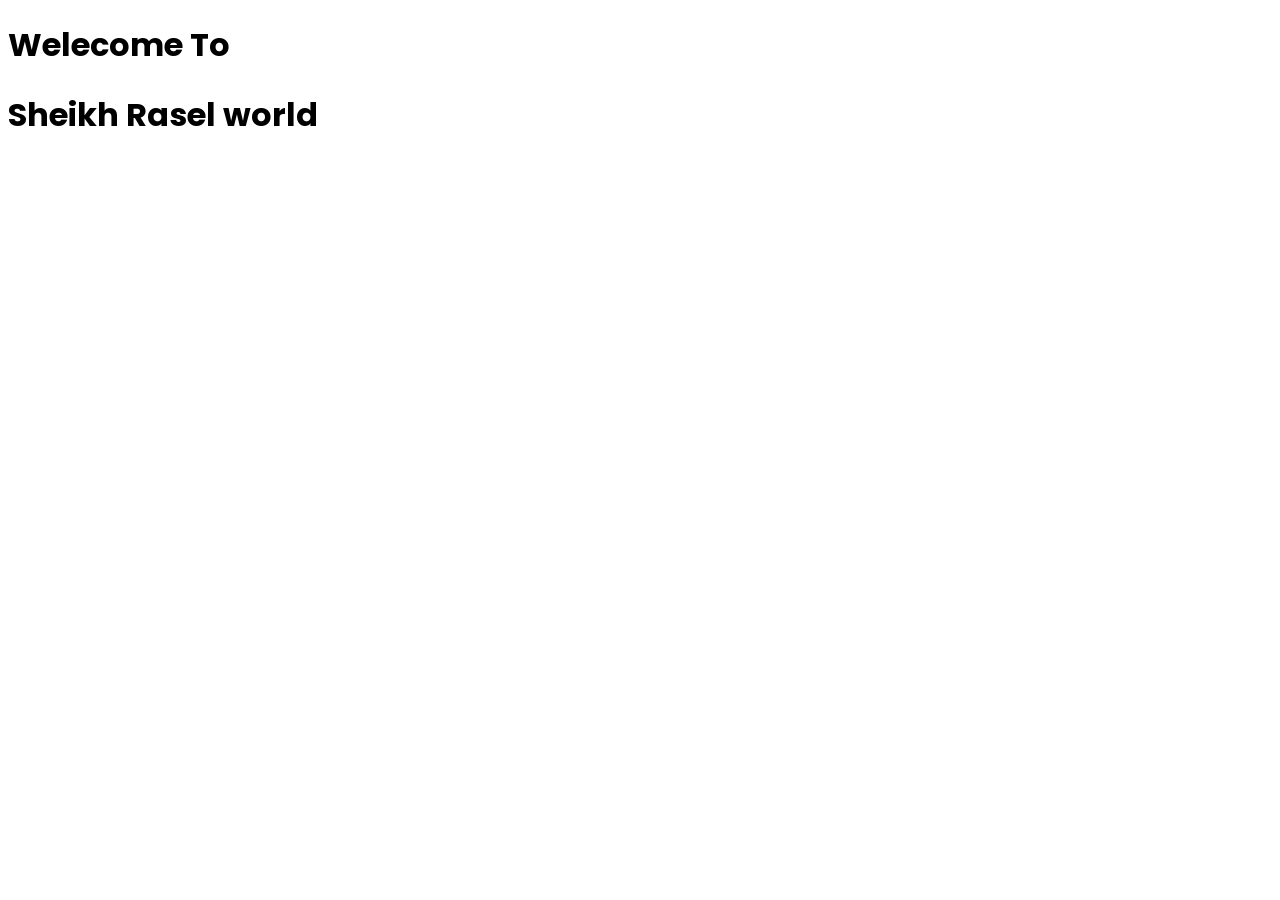
==== index.html @ 1c78735d "index file add" ====
<!DOCTYPE html>
<html lang="en">
<head>
    <meta charset="UTF-8">
    <meta http-equiv="X-UA-Compatible" content="IE=edge">
    <meta name="viewport" content="width=device-width, initial-scale=1.0">
    <title>My First Portfolio site</title>
    <link rel="preconnect" href="https://fonts.googleapis.com">
    <link rel="preconnect" href="https://fonts.gstatic.com" crossorigin>
    <link href="https://fonts.googleapis.com/css2?family=Poppins&display=swap" rel="stylesheet">
    <link rel="stylesheet" href="style.css">
</head>
<body>
    <h1> Welecome To</h1>
    <h1> Sheikh Rasel world</h1>
</body>
</html>
---- style.css ----
body{
    font-family: 'Poppins', sans-serif;
}
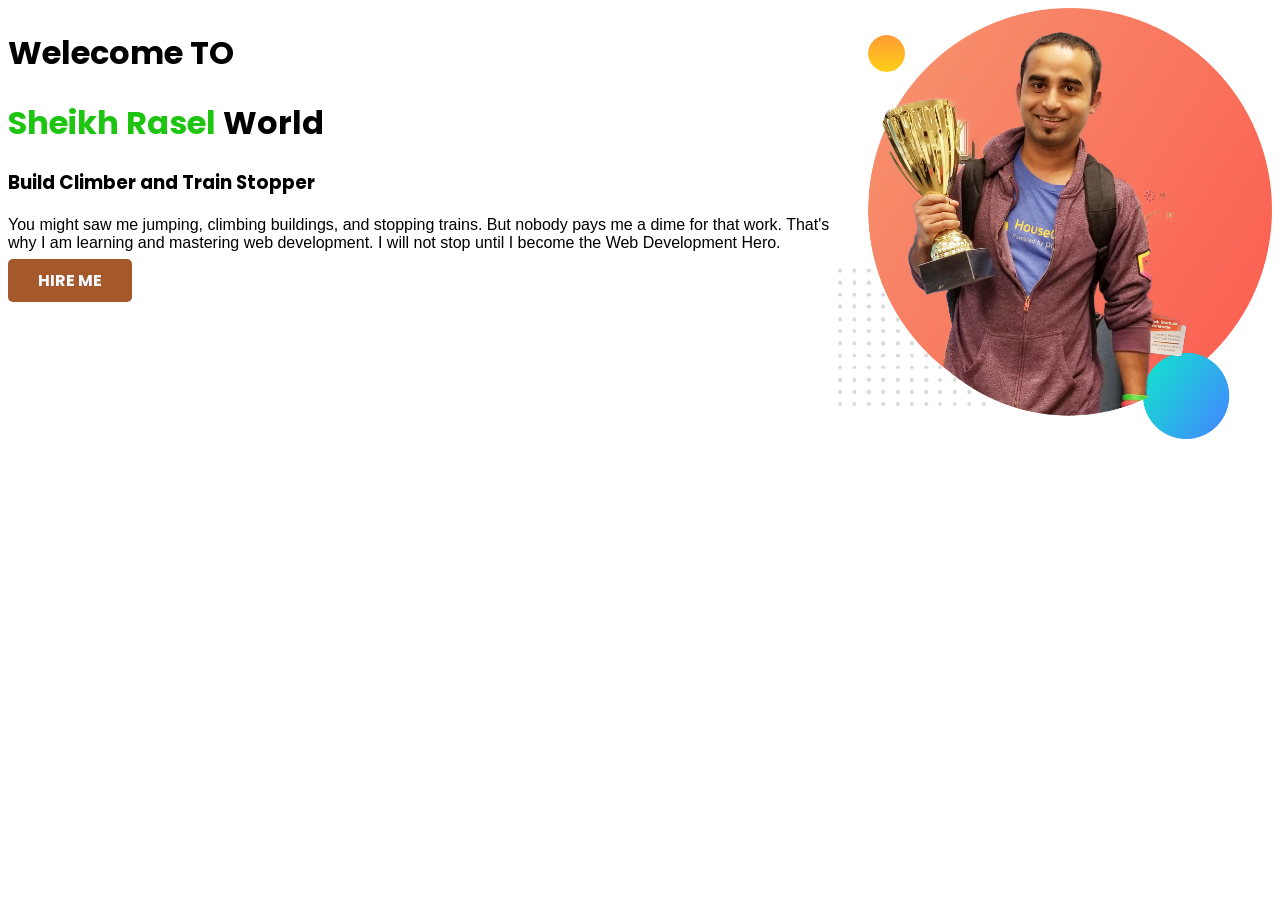
==== commit 3de3bf0b: "style image add" ====
--- a/index.html
+++ b/index.html
@@ -11,7 +11,18 @@
     <link rel="stylesheet" href="style.css">
 </head>
 <body>
-    <h1> Welecome To</h1>
-    <h1> Sheikh Rasel world</h1>
+    <secetion class="welecome">
+        <div>
+            <h1>Welecome TO </h1>
+            <h1> <span class="orange">Sheikh Rasel</span> World </h1>
+            <h3>Build Climber and Train Stopper</h3>
+            <p>You might saw me jumping, climbing buildings, and stopping trains. But nobody pays me a dime for that work. That's why I am learning and mastering web development. I will not stop until I become the Web Development Hero.</p>
+            <a class="hire_me" target="_blank"  href="https://www.linkedin.com/in/md-sheke-rasel-8786101a3/">HIRE ME</a>
+        </div>
+        <div>
+           <img src="images/jhankar.png" alt="#">
+        </div>
+    </secetion>
+    
 </body>
 </html>
--- a/style.css
+++ b/style.css
@@ -1,3 +1,22 @@
 body{
     font-family: 'Poppins', sans-serif;
+}
+.welecome{
+display: flex;
+
+}
+.orange{
+    color: rgb(29, 197, 17);
+}
+.hire_me{
+   background-image: -o-linear-gradient(tomato red );
+   background-color: rgb(165, 89, 42);
+   text-decoration: none;
+   padding: 10px 30px ;
+   border-radius: 5px;
+   font-weight: 700;
+   color: aliceblue;
+}
+img{
+    width: 100%;
 }
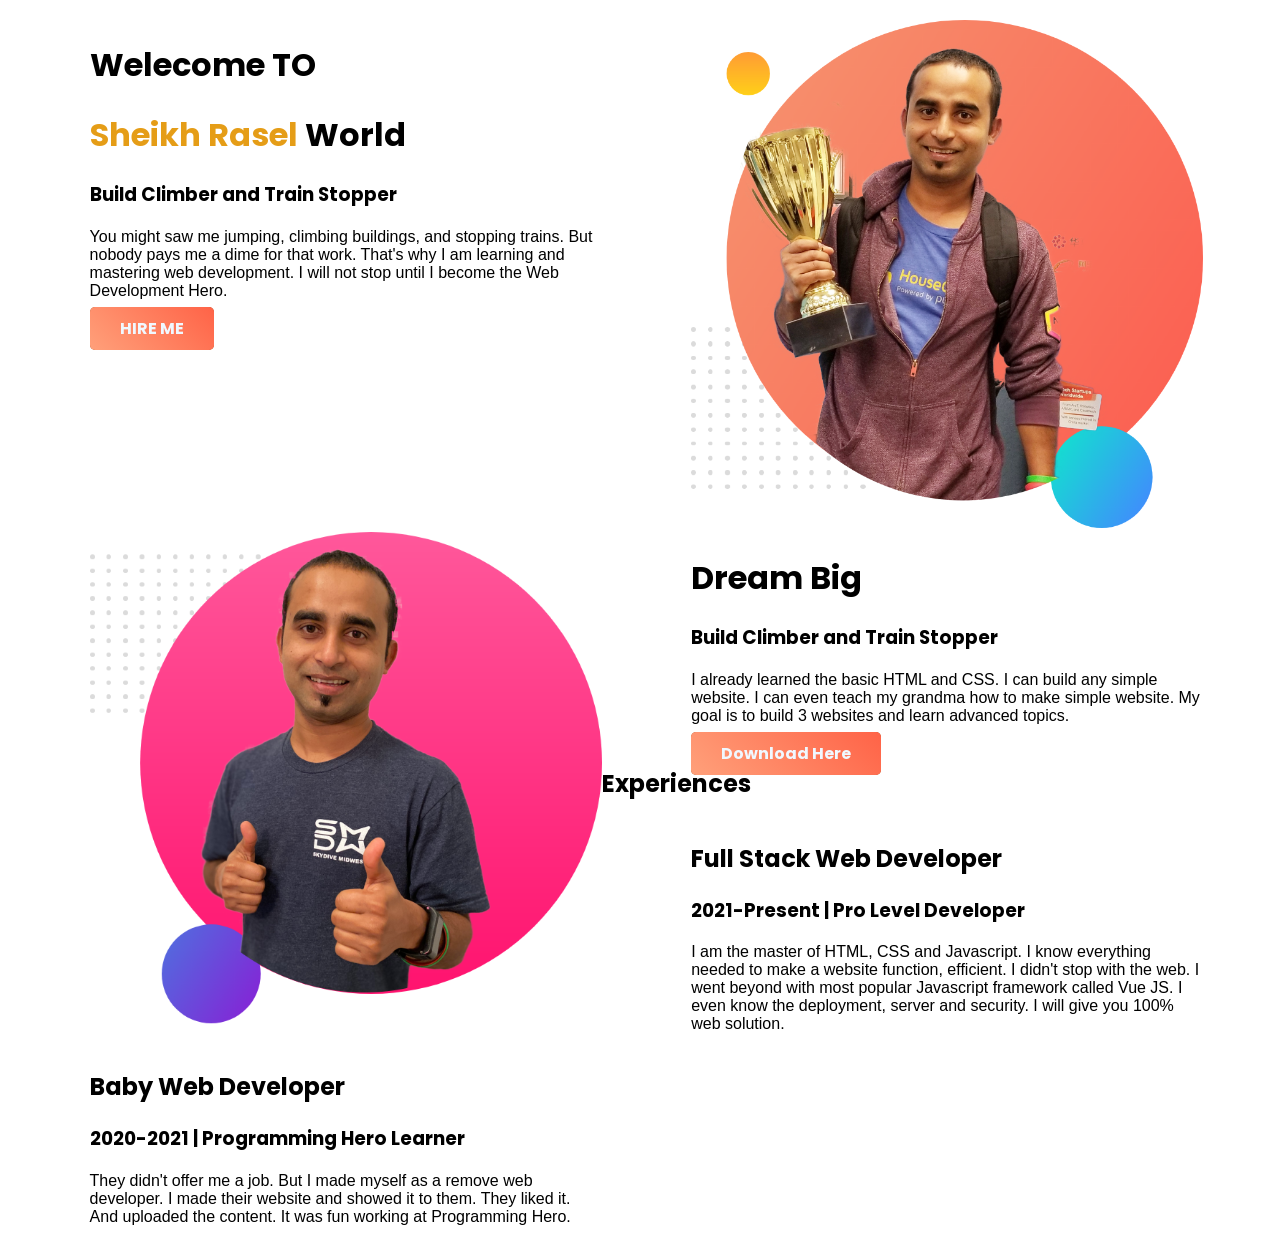
==== commit 25d815e9: "dream section add" ====
--- a/index.html
+++ b/index.html
@@ -12,17 +12,47 @@
 </head>
 <body>
     <secetion class="welecome">
-        <div>
+        <div class="width_define">
             <h1>Welecome TO </h1>
             <h1> <span class="orange">Sheikh Rasel</span> World </h1>
             <h3>Build Climber and Train Stopper</h3>
             <p>You might saw me jumping, climbing buildings, and stopping trains. But nobody pays me a dime for that work. That's why I am learning and mastering web development. I will not stop until I become the Web Development Hero.</p>
-            <a class="hire_me" target="_blank"  href="https://www.linkedin.com/in/md-sheke-rasel-8786101a3/">HIRE ME</a>
+            <a class="ancor_button" target="_blank"  href="https://www.linkedin.com/in/md-sheke-rasel-8786101a3/">HIRE ME</a>
         </div>
-        <div>
+        <div class="width_define">
            <img src="images/jhankar.png" alt="#">
         </div>
     </secetion>
+
+    <secetion class="dream-area">
+
+        <div class="width_define">
+            <img src="images/jhankar2.png" alt="#">
+        </div>
+
+        <div class="width_define">
+            <h1>Dream Big </h1>
+            <h3>Build Climber and Train Stopper</h3>
+            <p>I already learned the basic HTML and CSS. I can build any simple website. I can even teach my grandma how to make simple website. My goal is to build 3 websites and learn advanced topics.</p>
+
+            <a class="ancor_button" target="_blank"  href="https://www.linkedin.com/in/md-sheke-rasel-8786101a3/"> Download Here</a>
+        </div>
+      
+    </secetion>
+
+    <section class="experience-area">
+        <h2>Experiences</h2>
+        <div class="width_define" id="full-stack">
+            <h2>Full Stack Web Developer</h2>
+            <h3>2021-Present | Pro Level Developer</h3>
+            <p>I am the master of HTML, CSS and Javascript. I know everything needed to make a website function, efficient. I didn't stop with the web. I went beyond with most popular Javascript framework called Vue JS. I even know the deployment, server and security. I will give you 100% web solution.</p>
+        </div>
+        <div class="width_define" id="baby-web">
+            <h2>Baby Web Developer</h2>
+            <h3>2020-2021 | Programming Hero Learner</h3>
+            <p>They didn't offer me a job. But I made myself as a remove web developer. I made their website and showed it to them. They liked it. And uploaded the content. It was fun working at Programming Hero.</p>
+        </div>
+    </section>
     
 </body>
 </html>
--- a/style.css
+++ b/style.css
@@ -1,15 +1,34 @@
 body{
     font-family: 'Poppins', sans-serif;
+    margin: 0;
+}
+section{
+    height: 500px;
+    padding-bottom: 150px;
 }
 .welecome{
-display: flex;
+    /* display: flex; */
+    background-image: url("images/top-banner.png");
+    background-repeat: no-repeat;
 
+};
+
+h1{
+    font-size: 50px;
+    /* font-weight: 700; */
+}
+
+.width_define {
+    width:40%;
+    float: left;
+    margin-left: 5%;
+    padding-left: 2%;
 }
 .orange{
-    color: rgb(29, 197, 17);
+    color: rgb(229, 157, 23);
 }
-.hire_me{
-   background-image: -o-linear-gradient(tomato red );
+.ancor_button{
+    background: linear-gradient(45deg, lightsalmon, tomato);
    background-color: rgb(165, 89, 42);
    text-decoration: none;
    padding: 10px 30px ;
@@ -17,6 +36,12 @@
    font-weight: 700;
    color: aliceblue;
 }
-img{
+.width_define img{
     width: 100%;
+}
+
+.dream-area{
+    background-image: url("images/dream-bg.png");
+    background-repeat: no-repeat;
+    background-position: left;
 }
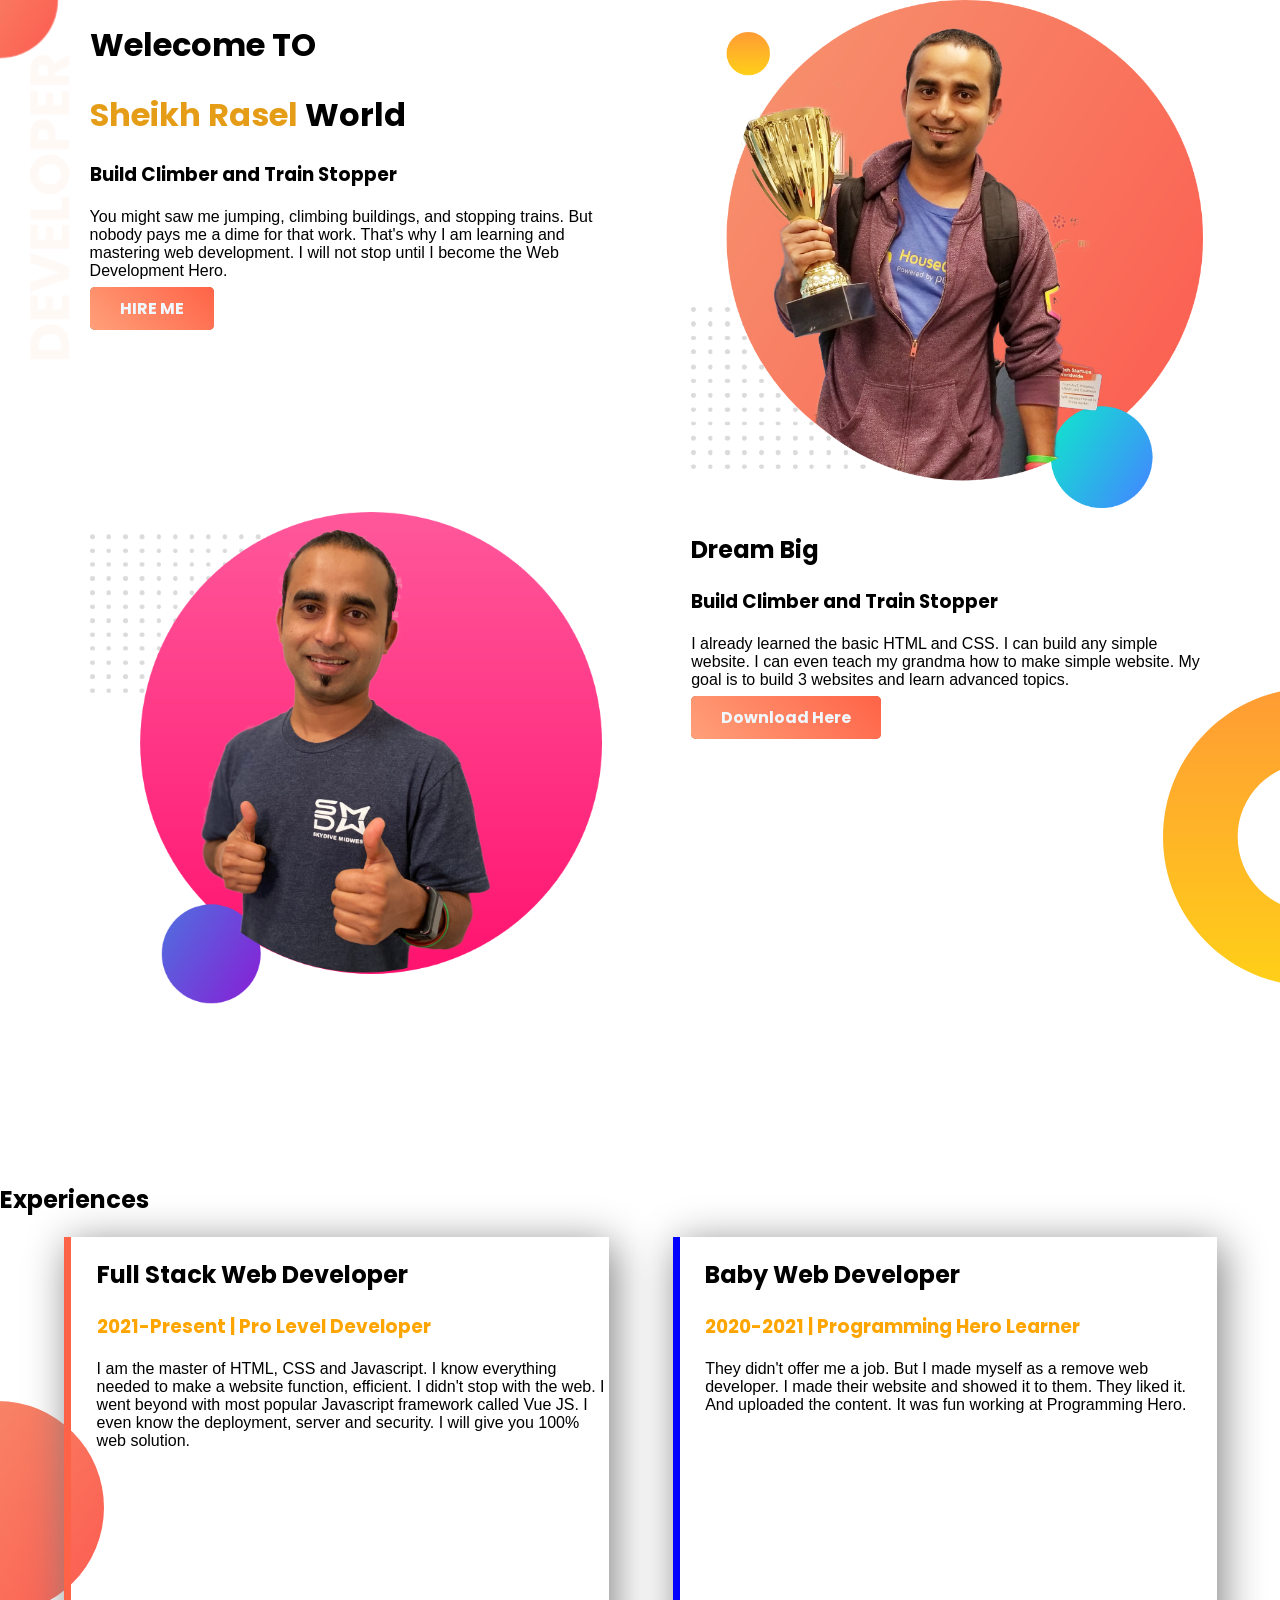
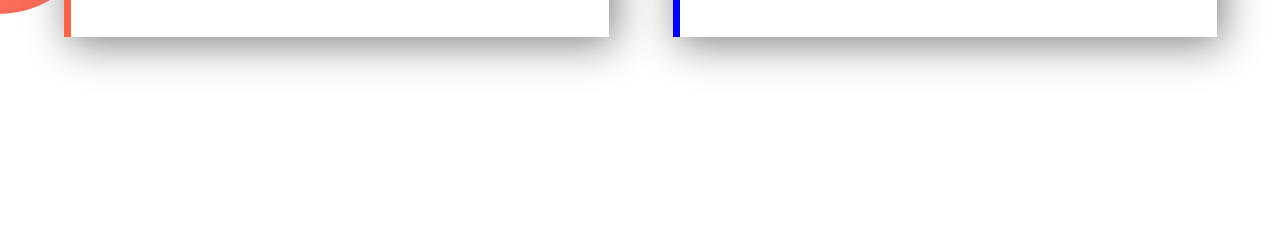
==== commit e2d64d9e: "drem add" ====
--- a/index.html
+++ b/index.html
@@ -11,48 +11,50 @@
     <link rel="stylesheet" href="style.css">
 </head>
 <body>
-    <secetion class="welecome">
-        <div class="width_define">
-            <h1>Welecome TO </h1>
-            <h1> <span class="orange">Sheikh Rasel</span> World </h1>
-            <h3>Build Climber and Train Stopper</h3>
-            <p>You might saw me jumping, climbing buildings, and stopping trains. But nobody pays me a dime for that work. That's why I am learning and mastering web development. I will not stop until I become the Web Development Hero.</p>
-            <a class="ancor_button" target="_blank"  href="https://www.linkedin.com/in/md-sheke-rasel-8786101a3/">HIRE ME</a>
-        </div>
-        <div class="width_define">
-           <img src="images/jhankar.png" alt="#">
-        </div>
-    </secetion>
+        <secetion class="welecome">
+            <div class="width_define">
+                <h1>Welecome TO </h1>
+                <h1> <span class="orange">Sheikh Rasel</span> World </h1>
+                <h3>Build Climber and Train Stopper</h3>
+                <p>You might saw me jumping, climbing buildings, and stopping trains. But nobody pays me a dime for that work. That's why I am learning and mastering web development. I will not stop until I become the Web Development Hero.</p>
+                <a class="ancor_button" target="_blank"  href="https://www.linkedin.com/in/md-sheke-rasel-8786101a3/">HIRE ME</a>
+            </div>
+            <div class="width_define">
+            <img src="images/jhankar.png" alt="">
+            </div>
+        </secetion>
 
-    <secetion class="dream-area">
+    
+        <section class="dream-area">
+            
+            <div class="width_define">
+                <img src="images/jhankar2.png" alt="#">
+            </div>
 
-        <div class="width_define">
-            <img src="images/jhankar2.png" alt="#">
-        </div>
+            <div class="width_define">
+                <h1>Dream Big </h1>
+                <h3>Build Climber and Train Stopper</h3>
+                <p>I already learned the basic HTML and CSS. I can build any simple website. I can even teach my grandma how to make simple website. My goal is to build 3 websites and learn advanced topics.</p>
 
-        <div class="width_define">
-            <h1>Dream Big </h1>
-            <h3>Build Climber and Train Stopper</h3>
-            <p>I already learned the basic HTML and CSS. I can build any simple website. I can even teach my grandma how to make simple website. My goal is to build 3 websites and learn advanced topics.</p>
+                <a class="ancor_button" target="_blank"  href="https://www.linkedin.com/in/md-sheke-rasel-8786101a3/"> Download Here</a>
+            </div>
+        </section>
 
-            <a class="ancor_button" target="_blank"  href="https://www.linkedin.com/in/md-sheke-rasel-8786101a3/"> Download Here</a>
-        </div>
-      
-    </secetion>
+       
 
-    <section class="experience-area">
-        <h2>Experiences</h2>
-        <div class="width_define" id="full-stack">
-            <h2>Full Stack Web Developer</h2>
-            <h3>2021-Present | Pro Level Developer</h3>
-            <p>I am the master of HTML, CSS and Javascript. I know everything needed to make a website function, efficient. I didn't stop with the web. I went beyond with most popular Javascript framework called Vue JS. I even know the deployment, server and security. I will give you 100% web solution.</p>
-        </div>
-        <div class="width_define" id="baby-web">
-            <h2>Baby Web Developer</h2>
-            <h3>2020-2021 | Programming Hero Learner</h3>
-            <p>They didn't offer me a job. But I made myself as a remove web developer. I made their website and showed it to them. They liked it. And uploaded the content. It was fun working at Programming Hero.</p>
-        </div>
-    </section>
+        <section class="experience-area">
+            <h2>Experiences</h2>
+            <div class="width_define" id="full-stack">
+                <h2>Full Stack Web Developer</h2>
+                <h3>2021-Present | Pro Level Developer</h3>
+                <p>I am the master of HTML, CSS and Javascript. I know everything needed to make a website function, efficient. I didn't stop with the web. I went beyond with most popular Javascript framework called Vue JS. I even know the deployment, server and security. I will give you 100% web solution.</p>
+            </div>
+            <div class="width_define" id="baby-web">
+                <h2>Baby Web Developer</h2>
+                <h3>2020-2021 | Programming Hero Learner</h3>
+                <p>They didn't offer me a job. But I made myself as a remove web developer. I made their website and showed it to them. They liked it. And uploaded the content. It was fun working at Programming Hero.</p>
+            </div>
+        </section>
     
 </body>
 </html>
--- a/style.css
+++ b/style.css
@@ -7,7 +7,7 @@
     padding-bottom: 150px;
 }
 .welecome{
-    /* display: flex; */
+    display: flex;
     background-image: url("images/top-banner.png");
     background-repeat: no-repeat;
 
@@ -15,7 +15,7 @@
 
 h1{
     font-size: 50px;
-    /* font-weight: 700; */
+   
 }
 
 .width_define {
@@ -43,5 +43,26 @@
 .dream-area{
     background-image: url("images/dream-bg.png");
     background-repeat: no-repeat;
+    background-position: right;
+}
+.experience-area{
+    background-image: url("images/exp-bg.png");
+    background-repeat: no-repeat;
     background-position: left;
+}
+.experience-area h3{
+    color: orange;
+}
+
+.experience-area div{
+    box-shadow: 5px 7px 40px gray;
+    height: 80%;
+}
+#full-stack{
+    border-left: 7px solid tomato;
+}
+#baby-web{
+    border-left: 7px solid;
+    border-image: linear-gradient(blue 100%, cyan 100%);
+    border-image-slice: 1;
 }
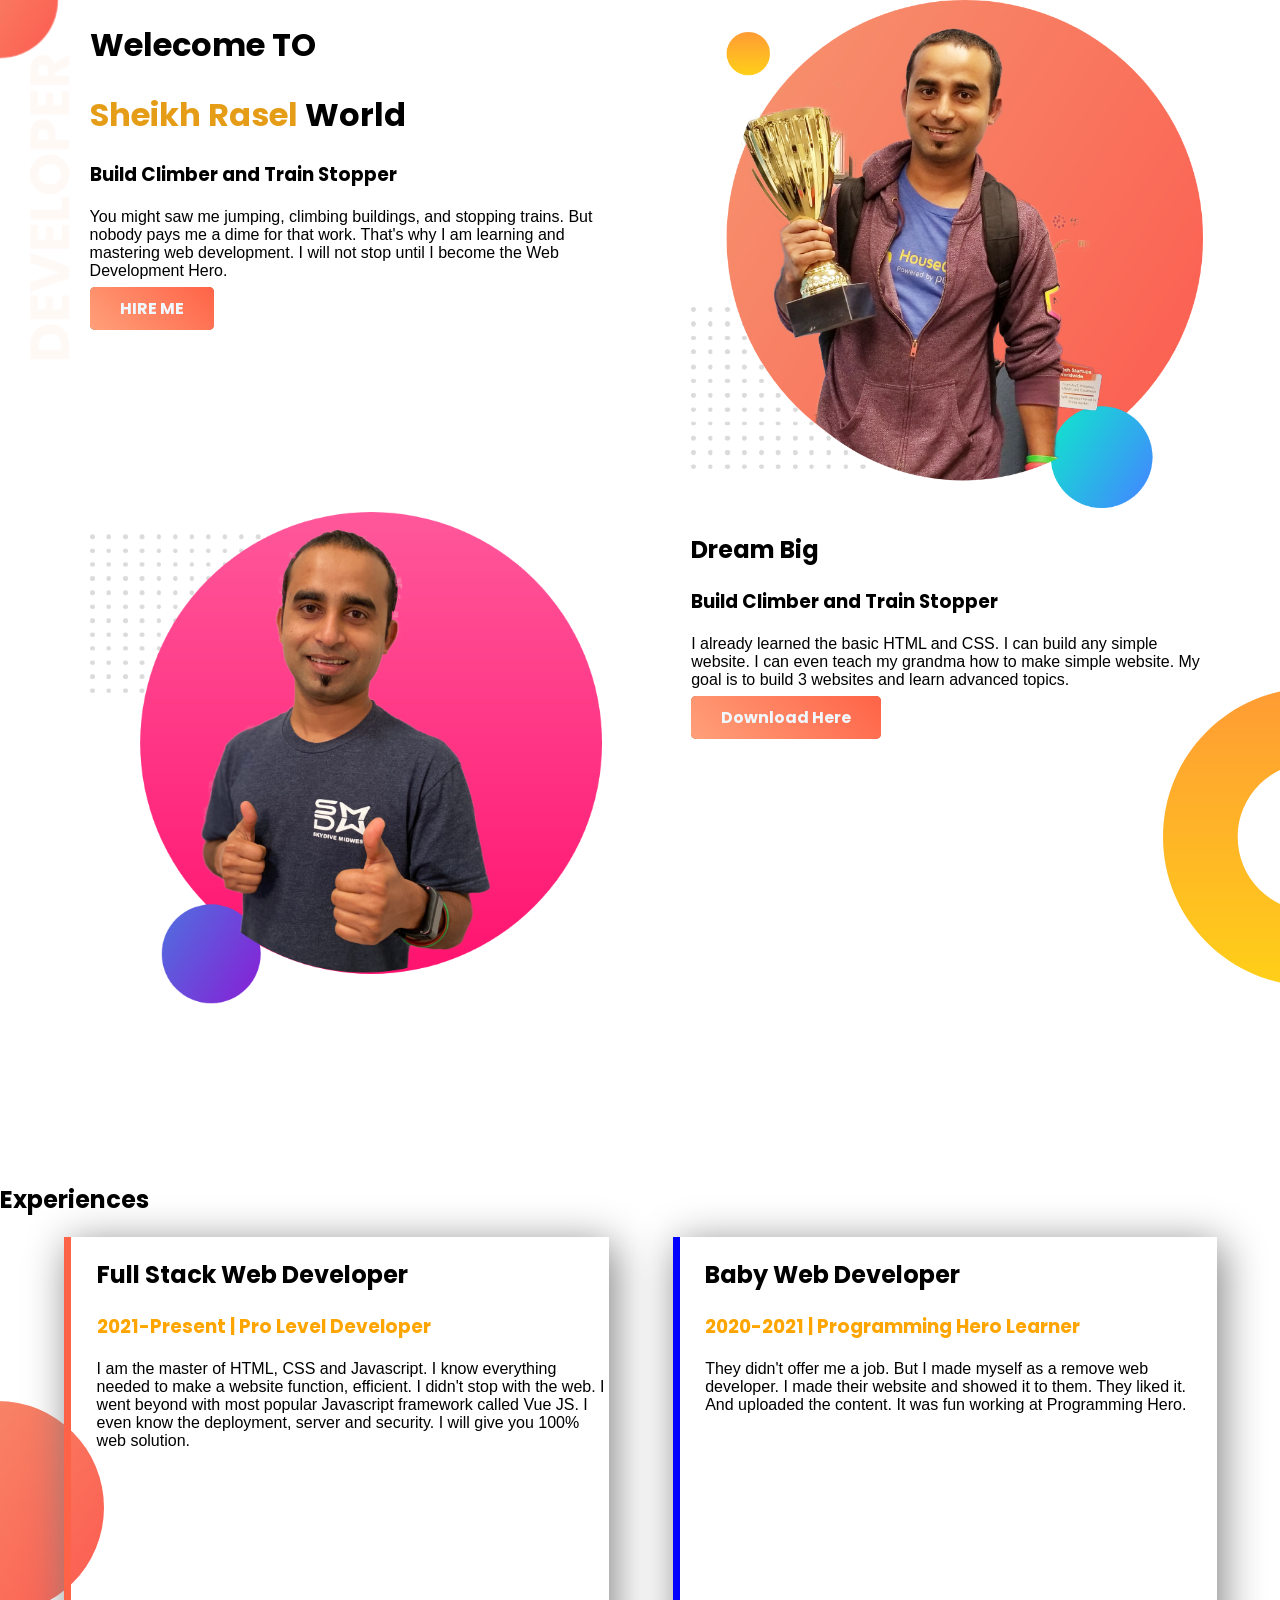
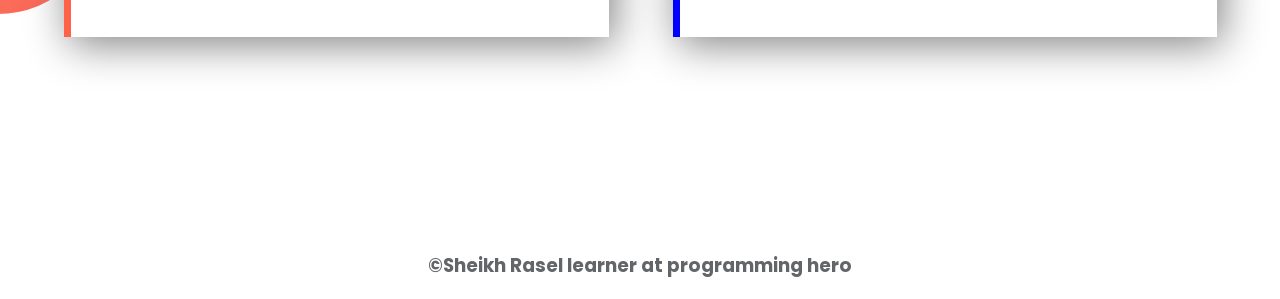
==== commit de2d878f: "footer add" ====
--- a/index.html
+++ b/index.html
@@ -57,4 +57,7 @@
         </section>
     
 </body>
+<footer>
+    <h3>&copy;Sheikh Rasel learner at programming hero</h3>
+</footer>
 </html>
--- a/style.css
+++ b/style.css
@@ -65,4 +65,8 @@
     border-left: 7px solid;
     border-image: linear-gradient(blue 100%, cyan 100%);
     border-image-slice: 1;
+}
+footer h3{
+    text-align: center;
+    color: rgb(98, 102, 105);
 }
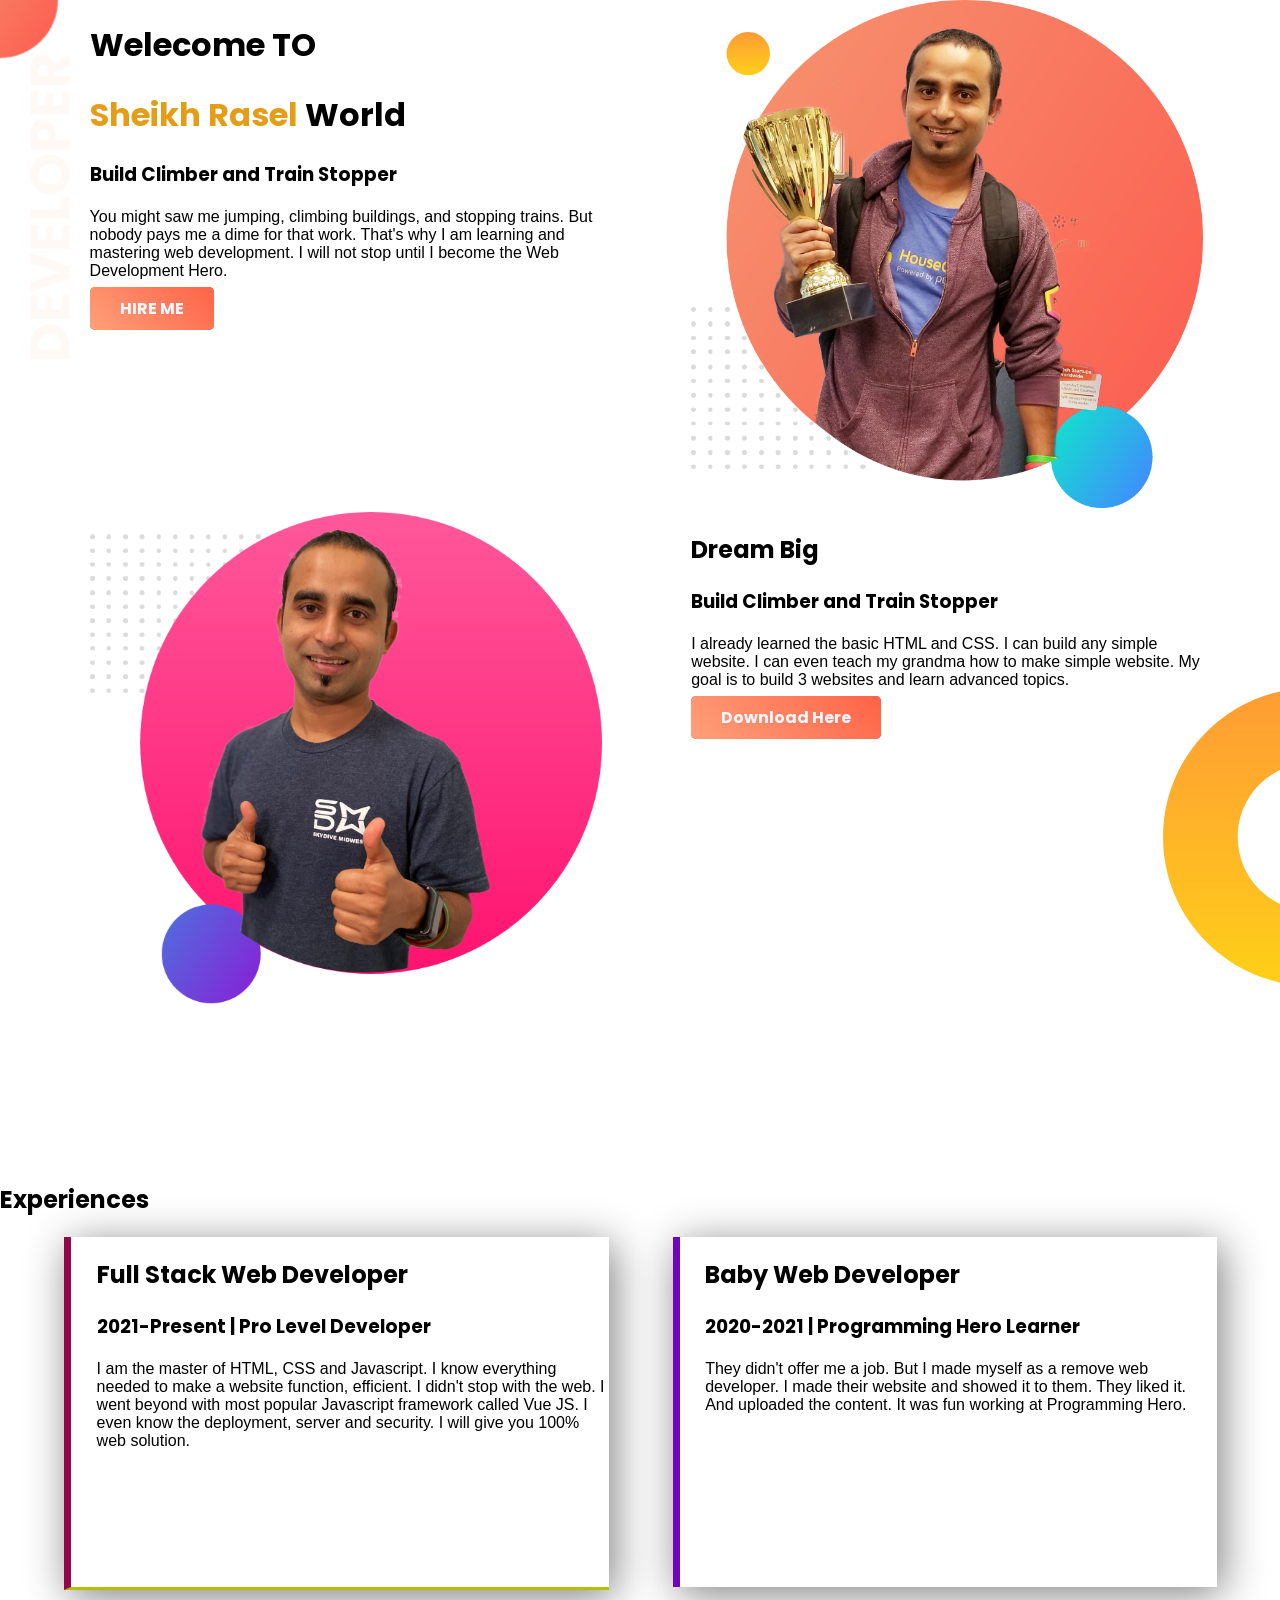
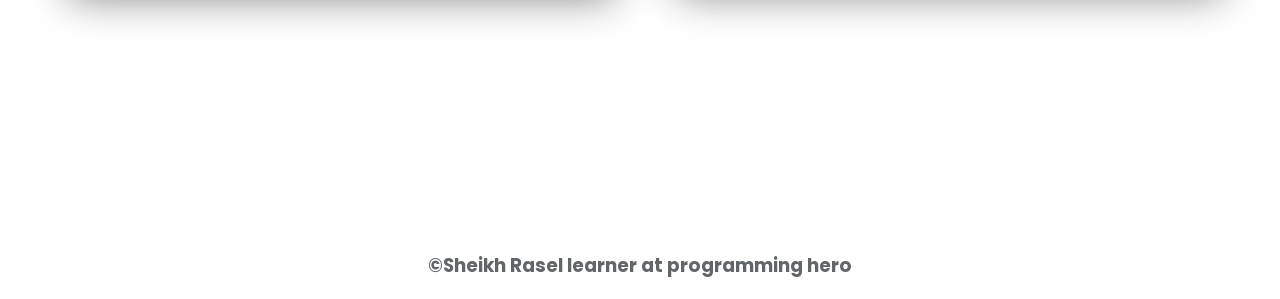
==== commit 25005cdd: "color add" ====
--- a/index.html
+++ b/index.html
@@ -42,7 +42,7 @@
 
        
 
-        <section class="experience-area">
+        <section class="vision_area">
             <h2>Experiences</h2>
             <div class="width_define" id="full-stack">
                 <h2>Full Stack Web Developer</h2>
--- a/style.css
+++ b/style.css
@@ -54,17 +54,19 @@
     color: orange;
 }
 
-.experience-area div{
+.vision_area div{
     box-shadow: 5px 7px 40px gray;
-    height: 80%;
+    height: 70%;
+   
 }
 #full-stack{
-    border-left: 7px solid tomato;
+    border-left: 7px solid rgb(149, 6, 75);
+    border-bottom: 3px solid rgb(180, 192, 7);
 }
 #baby-web{
     border-left: 7px solid;
-    border-image: linear-gradient(blue 100%, cyan 100%);
-    border-image-slice: 1;
+    border-image: linear-gradient(rgb(114, 5, 187) 100%, cyan 100%);
+    border-image-slice:  1;
 }
 footer h3{
     text-align: center;
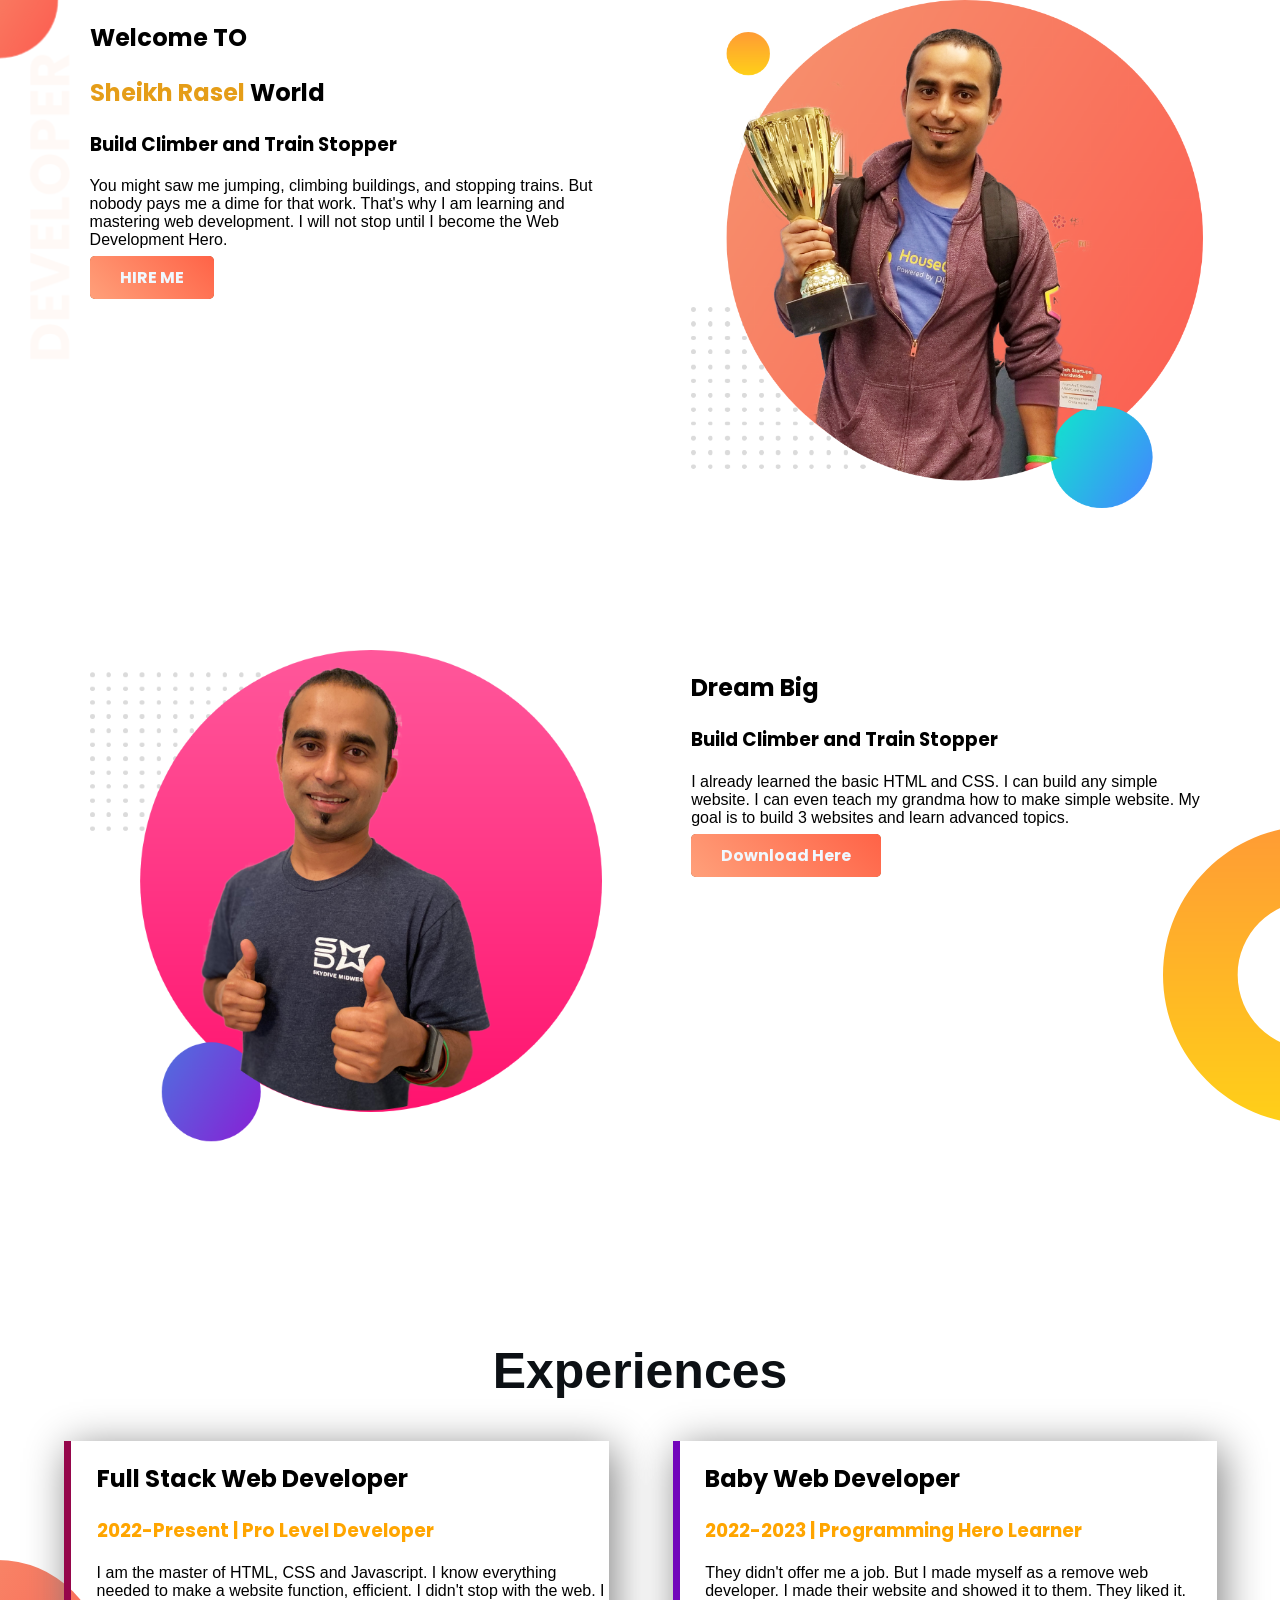
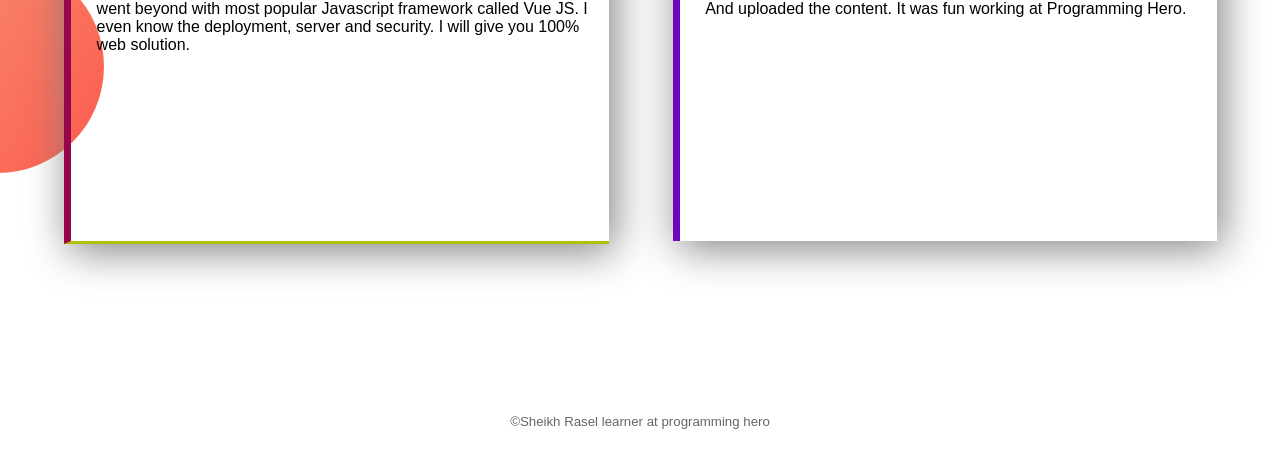
==== commit ecaf5b2d: "text add" ====
--- a/index.html
+++ b/index.html
@@ -11,9 +11,9 @@
     <link rel="stylesheet" href="style.css">
 </head>
 <body>
-        <secetion class="welecome">
+        <section class="welcome">
             <div class="width_define">
-                <h1>Welecome TO </h1>
+                <h1>Welcome TO </h1>
                 <h1> <span class="orange">Sheikh Rasel</span> World </h1>
                 <h3>Build Climber and Train Stopper</h3>
                 <p>You might saw me jumping, climbing buildings, and stopping trains. But nobody pays me a dime for that work. That's why I am learning and mastering web development. I will not stop until I become the Web Development Hero.</p>
@@ -22,9 +22,8 @@
             <div class="width_define">
             <img src="images/jhankar.png" alt="">
             </div>
-        </secetion>
-
-    
+        </section>
+        
         <section class="dream-area">
             
             <div class="width_define">
@@ -43,21 +42,21 @@
        
 
         <section class="vision_area">
-            <h2>Experiences</h2>
+            <h1>Experiences</h1>
             <div class="width_define" id="full-stack">
                 <h2>Full Stack Web Developer</h2>
-                <h3>2021-Present | Pro Level Developer</h3>
+                <h3>2022-Present | Pro Level Developer</h3>
                 <p>I am the master of HTML, CSS and Javascript. I know everything needed to make a website function, efficient. I didn't stop with the web. I went beyond with most popular Javascript framework called Vue JS. I even know the deployment, server and security. I will give you 100% web solution.</p>
             </div>
             <div class="width_define" id="baby-web">
                 <h2>Baby Web Developer</h2>
-                <h3>2020-2021 | Programming Hero Learner</h3>
+                <h3>2022-2023 | Programming Hero Learner</h3>
                 <p>They didn't offer me a job. But I made myself as a remove web developer. I made their website and showed it to them. They liked it. And uploaded the content. It was fun working at Programming Hero.</p>
             </div>
         </section>
     
 </body>
 <footer>
-    <h3>&copy;Sheikh Rasel learner at programming hero</h3>
+    <h5>&copy;Sheikh Rasel learner at programming hero</h5>
 </footer>
 </html>
--- a/style.css
+++ b/style.css
@@ -6,7 +6,7 @@
     height: 500px;
     padding-bottom: 150px;
 }
-.welecome{
+.welcome{
     display: flex;
     background-image: url("images/top-banner.png");
     background-repeat: no-repeat;
@@ -45,18 +45,25 @@
     background-repeat: no-repeat;
     background-position: right;
 }
-.experience-area{
+.vision_area{
     background-image: url("images/exp-bg.png");
     background-repeat: no-repeat;
     background-position: left;
 }
-.experience-area h3{
+.vision_area h3{
     color: orange;
+}
+.vision_area h1{
+ color: rgb(12, 16, 20);
+ text-align: center;
+ font-weight: 800;
+ font-size: 50px;
+ text-transform: initial;
 }
 
 .vision_area div{
     box-shadow: 5px 7px 40px gray;
-    height: 70%;
+    height: 80%;
    
 }
 #full-stack{
@@ -68,7 +75,8 @@
     border-image: linear-gradient(rgb(114, 5, 187) 100%, cyan 100%);
     border-image-slice:  1;
 }
-footer h3{
+footer h5{
+    font-weight: lighter;
     text-align: center;
     color: rgb(98, 102, 105);
 }
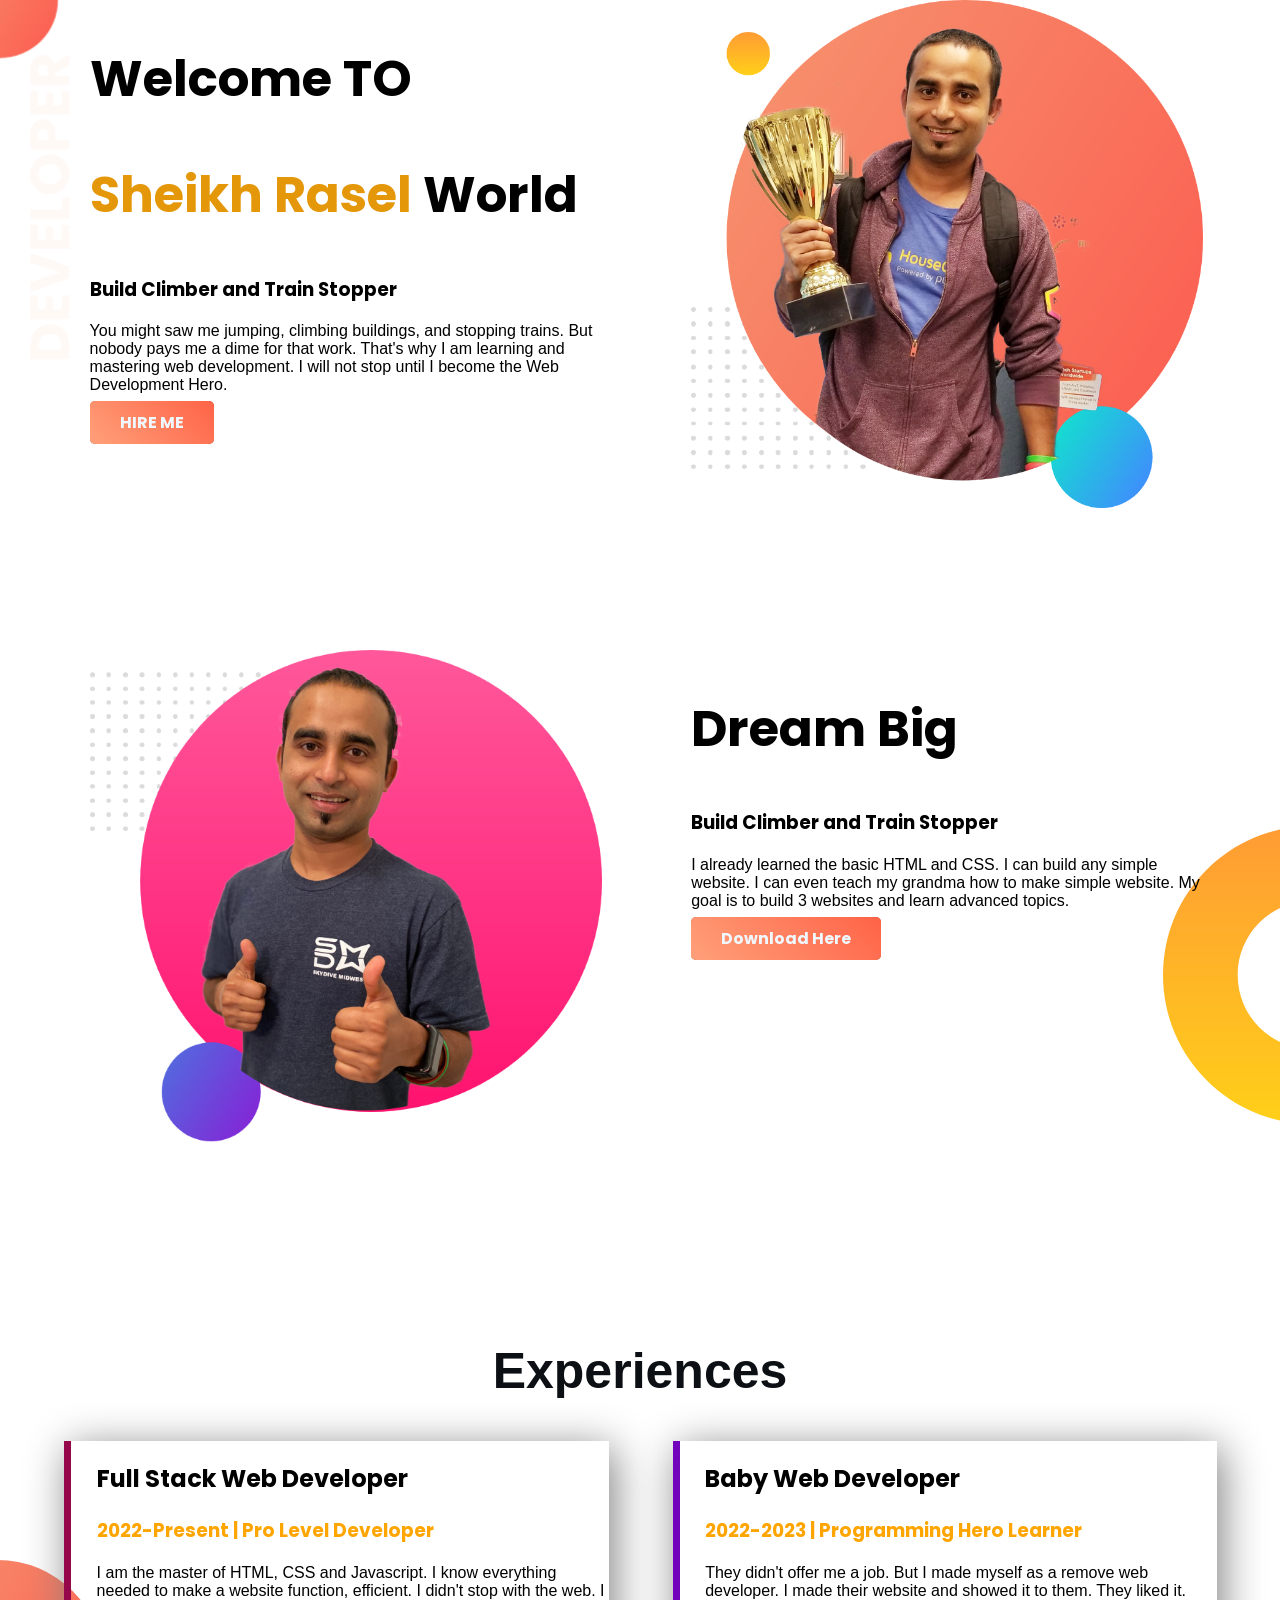
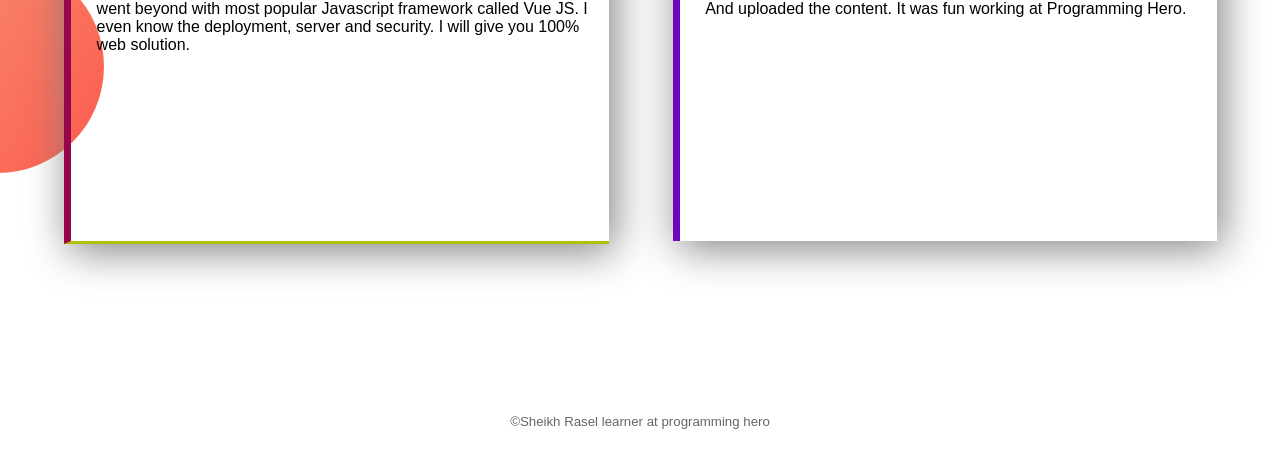
==== commit cb9b9b7e: "text add" ====
--- a/index.html
+++ b/index.html
@@ -43,16 +43,19 @@
 
         <section class="vision_area">
             <h1>Experiences</h1>
+
             <div class="width_define" id="full-stack">
                 <h2>Full Stack Web Developer</h2>
                 <h3>2022-Present | Pro Level Developer</h3>
                 <p>I am the master of HTML, CSS and Javascript. I know everything needed to make a website function, efficient. I didn't stop with the web. I went beyond with most popular Javascript framework called Vue JS. I even know the deployment, server and security. I will give you 100% web solution.</p>
             </div>
+
             <div class="width_define" id="baby-web">
                 <h2>Baby Web Developer</h2>
                 <h3>2022-2023 | Programming Hero Learner</h3>
                 <p>They didn't offer me a job. But I made myself as a remove web developer. I made their website and showed it to them. They liked it. And uploaded the content. It was fun working at Programming Hero.</p>
             </div>
+            
         </section>
     
 </body>
--- a/style.css
+++ b/style.css
@@ -7,15 +7,14 @@
     padding-bottom: 150px;
 }
 .welcome{
-    display: flex;
     background-image: url("images/top-banner.png");
     background-repeat: no-repeat;
 
-};
+}
 
 h1{
     font-size: 50px;
-   
+   font-weight: bold;
 }
 
 .width_define {
@@ -24,9 +23,11 @@
     margin-left: 5%;
     padding-left: 2%;
 }
+
 .orange{
-    color: rgb(229, 157, 23);
+    color: rgb(228, 151, 8);
 }
+
 .ancor_button{
     background: linear-gradient(45deg, lightsalmon, tomato);
    background-color: rgb(165, 89, 42);
